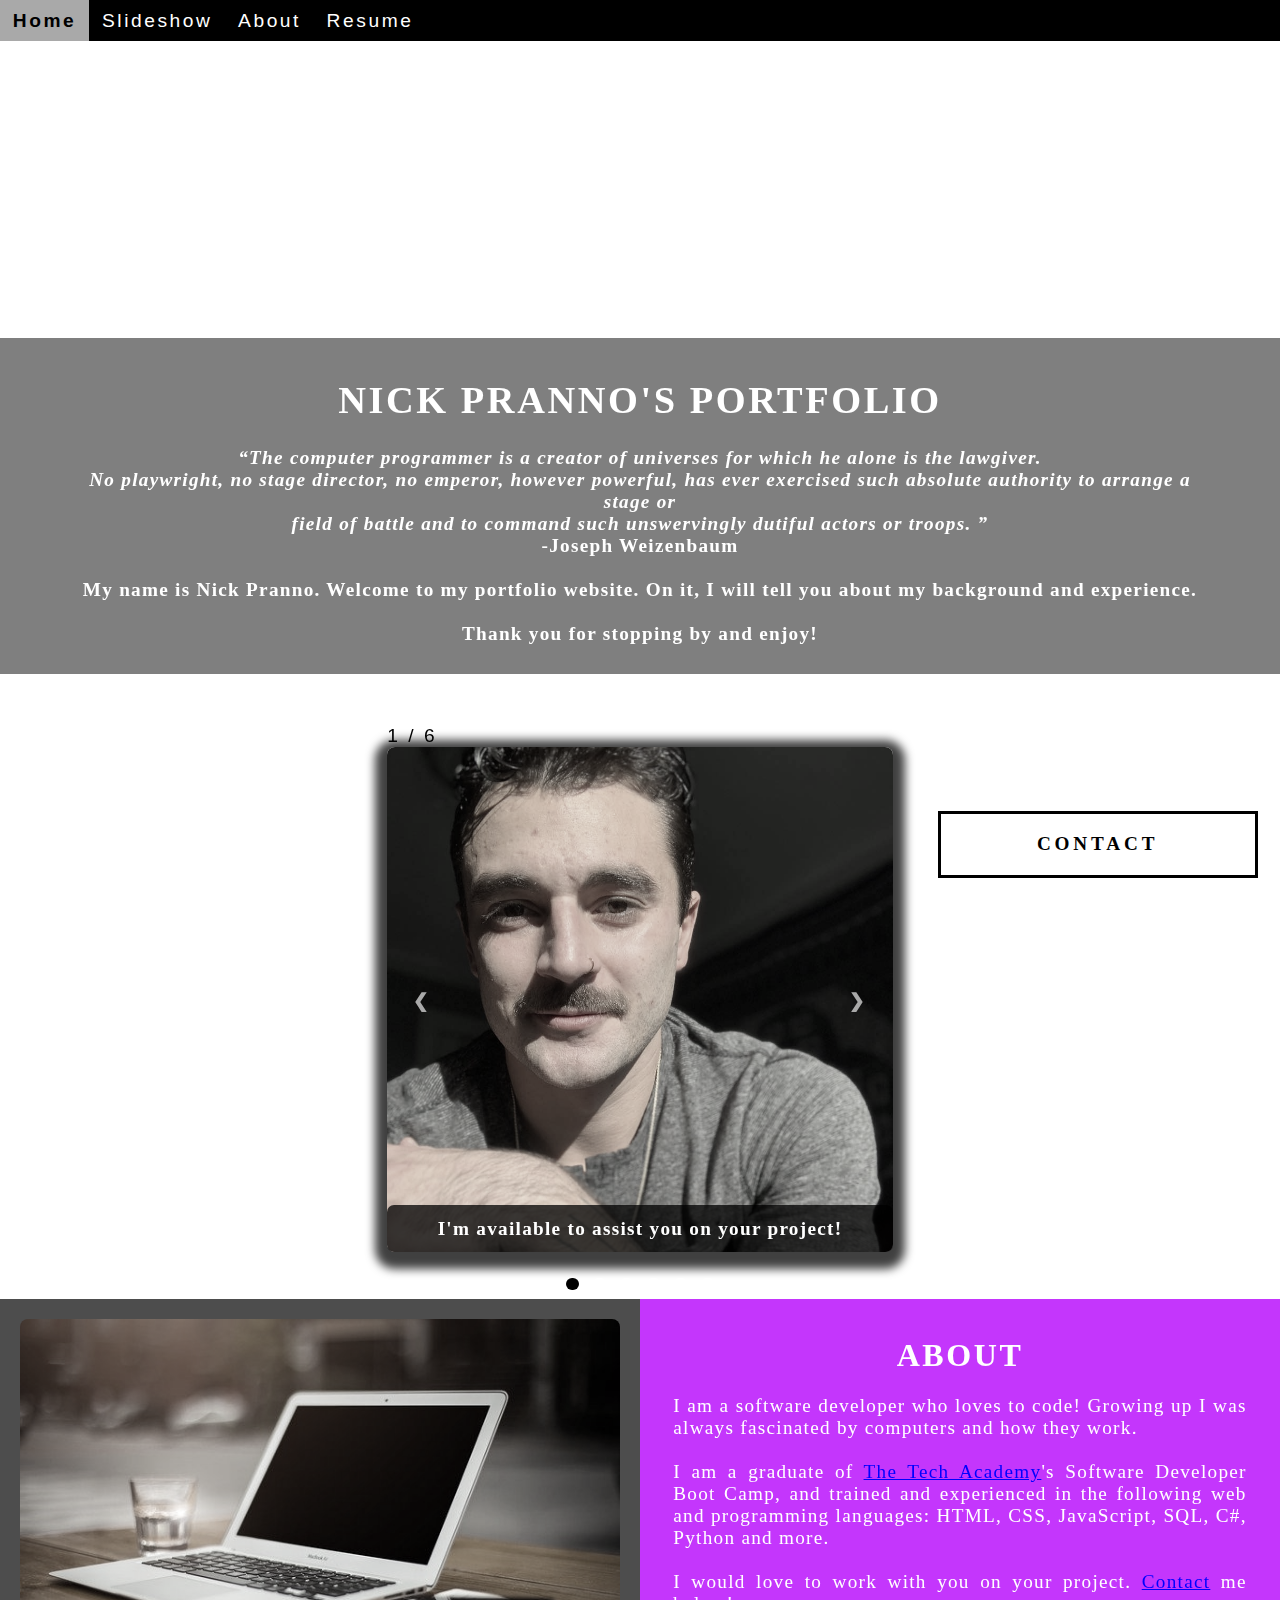
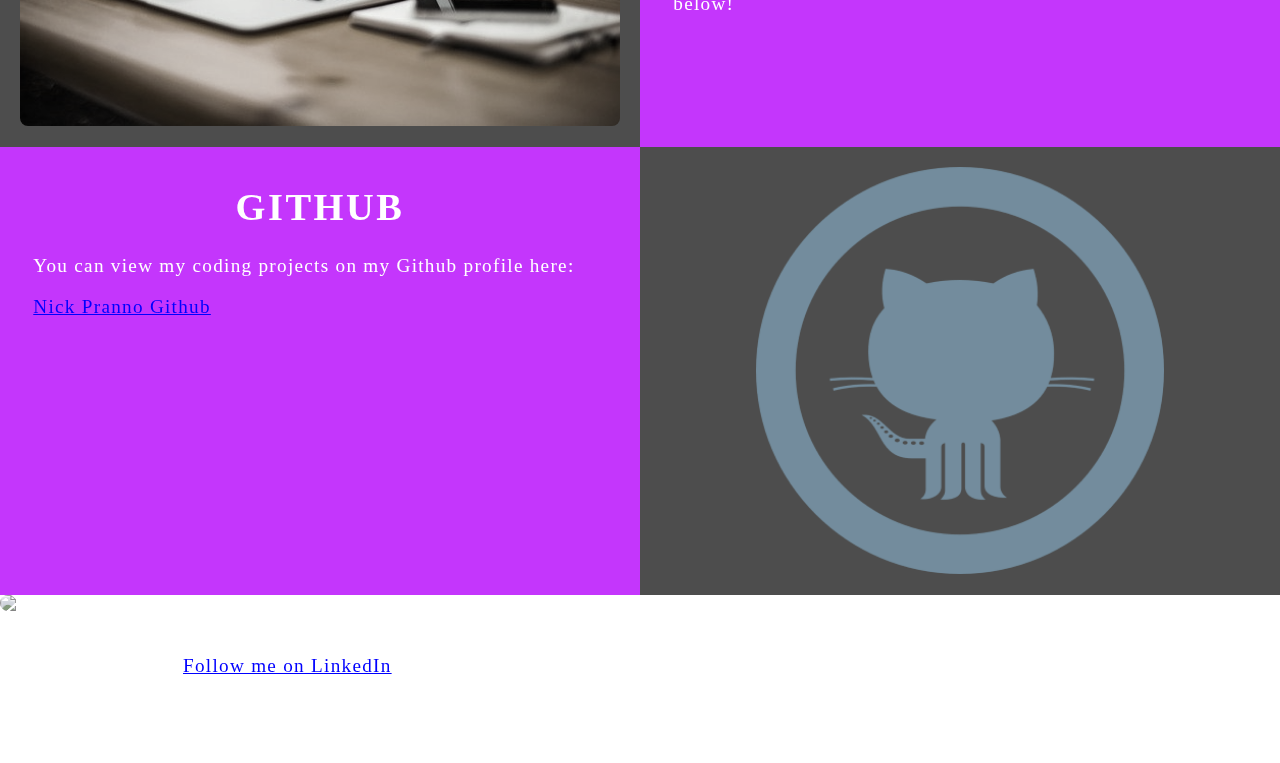
==== index.html @ 59950339 "Update index.html" ====
<!DOCTYPE html>
<html>
    <!--Head-->
    <head>
        <meta charset="UTF-8">
        <meta name="viewport" content="width=device-width" />
        <title>Nick Pranno Portfolio</title>
        <link rel="stylesheet" type="text/css" href="./CSS/final_stylesheet.css">
    </head>

    <!--Body-->
    <body class="Background">
        
        <!--Navbar-->
        <div class="Navbar">
            <a class="active" href="#Home">Home</a>
            <a href="#Slideshow">Slideshow</a>
            <a href="#About">About</a>
            <a href="#Resume">Resume</a>
            <a onclick="openForm()" ondblclick="closeForm()"></a> <!-- this makes it so our openForm function runs when we click the navbar-->
        </div>
        
        <!--Breaks inserted to add space-->
        <br>
        <br>
        
        <!--Background Video-->
        <div id="Home">
            <video autoplay muted loop id="Typing_Video">
                <source src="./images/video/typing_video.mp4" type="video/mp4">
                <!--Display message if video fails to run-->
                    Your browser does not support HTML5 video.    
            </video>
        </div>

        <!--Video Text-->
        <div class="Video_Text">
            <h1 class="white-text">Nick Pranno's Portfolio</h1>
                <p>
                    <strong>
                        <center>
                            <q>The computer programmer is a creator of universes for which he alone is the lawgiver.
                                <br>No playwright, no stage director, no emperor, however powerful, has ever exercised such absolute authority to arrange a stage or
                                <br>field of battle and to command such unswervingly dutiful actors or troops.
                            </q>
                            <br> -Joseph Weizenbaum
                            <br>
                            <br> My name is Nick Pranno. Welcome to my portfolio website. On it, I will tell you about my background and experience.
                            <br>
                            <br>Thank you for stopping by and enjoy!
                        </center>
                    </strong>
                </p>
        </div>

    <!--Slideshow Section-->
        <div id="Slideshow">
            <div id="Slideshow_Background">
                <div id="Slideshow_Container">

                    <div class="mySlides fade">
                        <div class="Slide_number">1 / 6</div>
                        <img class="Slide_Show_Images" src=./images/me.jpg style="width:100%">
                            <div class = "text">I'm available to assist you on your project!</div>
                    </div>
                    <div class="mySlides fade">
                        <div class="Slide_number">2 / 6</div>
                        <img class="Slide_Show_Images" src=./images/HTML_CSS_JS.png style="width:100%">
                            <div class = "text">I am a full-stack software developer,<br> trained in:<br>HTML, CSS, JavaScript</div>
                    </div>
                    <div class="mySlides fade">
                        <div class="Slide_number">3 / 6</div>
                        <img class="Slide_Show_Images" src=./images/Python_logo.png style="width:100%">
                            <div class = "text">the popular programming language Python,</div>
                    </div>
                    <div class="mySlides fade">
                        <div class="Slide_number">4 / 6</div>
                        <img class="Slide_Show_Images" src=./images/Net_Logo.png style="width:100%">
                            <div class = "text">C#, .NET Framework, ASP.NET, MVC,</div>
                    </div>
                    <div class="mySlides fade">
                        <div class="Slide_number">5 / 6</div>
                        <img class="Slide_Show_Images" src=./images/SQL.png style="width:100%">
                            <div class = "text">back end development, databases and SQL.</div>
                    </div>
                    <div class="mySlides fade">
                        <div class="Slide_number">6 / 6</div>
                        <img class="Slide_Show_Images" src=./images/me.jpg style="width:100%">
                            <div class = "text">
                                <a onclick=openForm() href="#Contact" style="color:white;">Contact me now!</a>
                            </div>
                    </div>

                    <a class="Previous" onclick="plusSlides(-1)">&#10094;</a>
                    <a class="Next" onclick="plusSlides(1)">&#10095;</a>

                </div>
            </div>
        <br>
                <div style="text-align: center;">
                
                    <span class="dot" onclick="currentSlide(1)"></span>
                    <span class="dot" onclick="currentSlide(2)"></span>
                    <span class="dot" onclick="currentSlide(3)"></span>
                    <span class="dot" onclick="currentSlide(4)"></span>
                    <span class="dot" onclick="currentSlide(5)"></span>
                    <span class="dot" onclick="currentSlide(6)"></span>
                
                </div>
        </div>

        <!--About Section-->
        <div class="Row" id="About">
            <!--Left Column-->
            <div class="Column_2">
                <img src="./images/laptop_pic.jpg" alt="Laptop Picture">
            </div>
            <!--Right Column-->
            <div class="Column_1">
                <h1 style="font-size:2.5vw;">About</h1>
                <p>
                    I am a software developer who loves to code! Growing up I was always fascinated by computers and how they work.
                    <br>
                    <br>I am a graduate of <a href="https://www.learncodinganywhere.com" target="_blank">The Tech Academy</a>'s Software Developer Boot Camp, and trained and experienced in the following web and programming languages: HTML, CSS, JavaScript, SQL, C#, Python and more. 
                    <br>
                    <br> I would love to work with you on your project. <a href="#Contact">Contact</a> me below!
                </p>
            </div>
        </div>

        <!--Github Section-->
        <div class="Row" id="GitHub">
            <!--Left Column-->
            <div class="Column_1">
                <h1>GitHub</h1>
                <p>
                    You can view my coding projects on my Github profile here:
                    <br>
                    <p class="center"><a href="http://github.com/npranno" target="_blank">Nick Pranno Github</a></p>
                </p>
            </div>
            <!--Right Column-->
            <div class="Column_2">
                <a href="http://github.com/npranno" target="_blank"><img src="./images/github_logo.png" alt="GitHub Logo"></a>
            </div>
        </div>

        <div>
            <img src="./images/Resume1.pdf">
        </div>

        <!-- Contact section -->
        <div id="Contact"> 
            <button onclick="openForm()" class="Pop_Up_Button"> CONTACT </button>
            <div class="form-popup" id="myForm">
                <form action="https://formspree.io/npranno@gmail.com" method="POST" class="form-container"> <!-- Here we are using a free online service from https://formspree.io/ to send our contact form to an email address of our choosing - note: it will not run unless live on the internet, you have to push it to your online website first -->
                <h1>Contact</h1>
                    <label for="name"><b>Name</b></label>
                    <input type="text" placeholder="Type your name here" name="name" required>
                    <label for="phone"><b>Phone</b></label>
                    <input type="text" placeholder="Enter your phone number here" name="phone">
                    <label for="email"><b>Email</b></label>		
                    <input type="text" placeholder="Type your email address here" name="email" required>
                    <label for="message"><b>Message</b></label>
                    <input type="text" placeholder="Type your message here" name="message">
        
            <button type="submit" class="btn">SUBMIT</button>
            <button type="button" class="btn cancel" onclick="closeForm()">CLOSE</button>
	    </form>
	  </div>
  </div>

        
        </div>

        <!--Footer section-->
        <footer>
            <p>
                <p class="center">&copy Nick Pranno, <a href="https://www.linkedin.com/in/aaron-pranno" target="_blank">Follow me on LinkedIn</a> or send me an email at npranno@gmail.com</p>
                <br>
            </p>
        </footer>

        <script src="./JS/portfolio.js"></script>
        
    </body>
</html>
---- CSS/final_stylesheet.css ----
/* Affects entire document */
html {
    scroll-behavior: smooth; /* This ensures that the page scrolling is smooth when the nav bar is clicked */
  }
  
  /* Body */
  body {
      margin: 0%; /* This ensures our site displays all the way to the edge of the browser screen */
      opacity: 1; /* This and transition affect the page loading fade in effect */
      transition: 3s opacity; /* This causes a 3 second fade in, you can change this time if you choose */
      letter-spacing: .2vw;
      font-family: Avant Garde, Helvetica; 
      font-size: 1.5vw;
      
      }
  
  /* This section contributes to the fade effect for the page that occurs when the page is loaded */
  body.fade-out {
      opacity: .1; /* This sets the level of opacity at the start of page load */
      transition: none;
  }
  
  /* Navbar */
  .Navbar {
      overflow: hidden; /* This ensures that any content that overflows beyond the boundary of our nav bar is not displayed */
      background-color: black; /* This colors the navbar black */
      position: fixed; /* This keeps the navbar at the top of the screen as we scroll */
      top: 0; /* This ensures no space is displayed above the navbar */
      width: 100%; /* This makes the navbar span the entire width of the page */
      z-index: 1; /*This ensures other elements don't display over the navbar */
      position: fixed;
      -webkit-animation: moveNav 5s; /* Safari 4.0 - 8.0 */
      animation: moveNav 5s;
  }
  
  /* Navbar text */
  .Navbar a {
      float: left; /* This specifies that the text floats on the left on the navbar */
      display: block; /* This ensures that other text will be displayed on the same line or row, instead of a new line */
      color: white; /* This is the font color for text on our navbar */
      padding: .75vw 1vw; /* This adds padding around our text */
      text-decoration: none; /* This gets rid of the underlines under the text on our navbar */
      font-family: Avant Garde, Helvetica; /* This specifies the font family for text on our navbar */
      font-size: 1.5vw; /* This specifies the font size for text on our navbar */
      text-align: center; /* This centers the text within its container */
      position: relative;
      -webkit-animation: movenavText 5.75s; /* Safari 4.0 - 8.0 */
      animation: movenavText 5.75s;
      letter-spacing: .2vw;
  }
  
  /* The animation effect for moving the nav bar in from above the top of the screen upon page load */
  @keyframes moveNav {
    from {left: -100vw;}
    to {left: 0vw;}
  }
  
  /* The animation effect for moving the nav bar in from above the top of the screen upon page load */
  @keyframes movenavText {
    from {top: -100vw;}
    to {top: 0vw;}
  }
  
  
  /* This animation effect causes the overlay video text to move up from the bottom of the page upon page load */
  @keyframes movevideoText {
    from {top: -100vw;}
    to {top: 0px;}
  }
  
  /* Navbar hover effect */
  .Navbar a:hover {
    background-color: #F4F4F4; /*  This defines the background color that will display when you hover over the text on the navbar */
    color: black; /* This defines the font color that will display when you hover over the text on the navbar */ 
    font-weight: bold; /* This makes the text on the navbar bold when hovered over */
    cursor: pointer;
    -webkit-transition-duration: 1s; 
    transition-duration: 1s;
  }
  
  /* Navbar home button */
  .Navbar a.active { /* The active selector styles a link */
    background-color: darkgray;  /* This specifies the background color behind the Home button on the navbar */ 
  }
  
  /* This causes the video to zoom out from a zoomed in position upon page load */
  @keyframes zoominoutsinglefeatured {
      0% {
          transform: scale(1.5,1.5);
      }
      100% {
          transform: scale(1,1);
      }
  }
  
  /* Video */
  #Typing_Video {
      position: fixed; /* This fixes our video to the page  */
      right: 0; /* This ensures no space between the edge of the video and the edge of the page */
      bottom: 0; /* This ensures no space between the edge of the video and the edge of the page */
      min-height: 100%; /* This ensures the video is displayed across the full height of the page */
      top: 0;
      z-index: -1;
      animation: zoominoutsinglefeatured 5s;
  }
  
  /* Text over the video */ 
  .Video_Text { 
      background: rgba(0, 0, 0, 0.5); /* This provides a semi-transparent background for the text to sit over */
      color: white; 
      width: 100%;
      padding-top: .1vh; /* This adds padding around the text so that the background goes slightly beyond the text */
      padding-bottom: 1vh;
      margin-top: 23%;
      position: relative;
      -webkit-animation: moveNav 4s; /* Safari 4.0 - 8.0 */
      animation: movevideoText 4s;
  }
  
  /* Slideshow Styling */
  #Slideshow_Background {
    background:rgba(255,255,255, 0.35); /* This creates a slightly transparent white background that's placed over the video */
    }
  
  
  .mySlides {
      display: none;
  }
  
  @-webkit-keyframes fade {
    from {opacity: .4} 
    to {opacity: 1}
  }
  
  @keyframes fade {
    from {opacity: .4} 
    to {opacity: 1}
  }
  
  /* Slideshow section / container */
  #Slideshow_Container {
    width: 39.5vw;
    height: auto;
    padding-top: 4%;
    position: relative;
    margin: auto;
  
  }
  
  /* Images contained within slideshow */
  .Slide_Show_Images {
    vertical-align: middle;
    height: auto;
    box-shadow: 0px 5px 10px 12px rgba(0, 0, 0, .75);
    width: auto;
  }
  
  
  /* Next and previous buttons */
  .Previous, .Next {
    cursor: pointer;
    position: absolute;
    top: 50%;
    width: auto;
    padding: 2vw;
    margin-top: -0vw;
    color: darkgray;
    font-weight: bold;
    font-size: 1.5vw;
    border-radius: 0 3px 3px 0;
    user-select: none;
    transition: 0.6s ease;
  }
  
  /* Positioning the right-hand next button */
  .Next {
    right: 0;
    border-radius: 3px 0 0 3px;
  }
  
  /* Hover effect on slide show buttons */
  .Previous:hover, .Next:hover {
    background-color: rgba(0,0,0,0.8);
    color: white;
  }
  
  /* Slideshow text */
  .text {
    color: white;
    padding: 1vw;
    position: absolute;
    bottom: 0;
    width: 100%;
    text-align: center;
    font-family: Perpetua, Rockwell Extra Bold;
    letter-spacing: .1vw; 
    font-size: 1.5vw;
    background-color: rgba(0,0,0,0.75);
    font-weight: bold;
    border-radius: 7px 7px 7px 7px;
  }
  
  /* Number text (1/6, 2/6, etc.) - we have set this display to none, which means these are hidden */
  .Slide_Number {
    color: white;
    position: absolute;
    top: 0;
    font-family: Perpetua, Rockwell Extra Bold;
    letter-spacing: .1vw; 
    font-size: 1.5vw;
    font-weight: bold;
    display: none;
    }
  
  /* The dots under the slideshow */
  .dot {
    cursor: pointer;
    height: 1vw;
    width: 1vw;
    margin: .25vw;
    background-color: white;
    border-radius: 50%;
    display: inline-block;
    transition: background-color 0.6s ease;
    position: relative;
    z-index: 1;
  }
  
  /* Hover effect for slideshow dots */ 
  .active, .dot:hover {
    background-color: black;
  }
  
  /* Fading animation for slideshow */
  .fade {
    -webkit-animation-name: fade;
    -webkit-animation-duration: 1.5s;
    animation-name: fade;
    animation-duration: 1.5s;  
  }
  
  /* Table - this section covers the styling of the columns and rows within our table */
  * { /* The asterisk is a universal selector that applies this effect to all elements on the page */
      box-sizing: border-box; /* This creates a box with a border within which we will place most of our text */
  }
  
  .Column_1 {
      float: left;  
      width: 50%; /* This ensures one column takes up half the page width */
      padding: 1.6%; 
      background-color: #c436fc; 
      height: 448px; /* You may need to adjust this to fit your content */
  }
  
  .Column_2 {
      float: left;
      width: 50%;
      padding: 1.6%;
      height: 448px; /* You may need to adjust this to fit your content */
      background-color: #4d4d4d;
  }
  
  .Row:after { /* This inserts something after the content of selected elements */
      content: ""; /* By leaving this blank, we are allowing the footer (covered lower down) to be displayed - removing it makes the footer overwrite a column */
      display: table; /* The display property specifies the type of display behavior; the table value tells the browser to treat the element as a table */
      clear: both; /* This clears any other elements from floating on the left or the right of an element */
  }
  
  /* Heading 1 elements */
  h1 {
      text-transform: uppercase; /* We are capitalizing our headings */
      font-family: "Trebuchet MS", Optima; 
      text-align: center;
      margin-top: 3%; /* We are adding a small margin above the headings */
      color: #ffffff;
  }
  
  /* Paragraph elements */
  p {
      font-family: Perpetua, Rockwell Extra Bold;
      text-align: justify;
      letter-spacing: .1vw; /* This expands the text slightly */
      font-size: 1.5vw;
      padding-left: 1vw;
      padding-right: 1vw;
      color: white;
  }
  
  /* Center align elements - this embraces all centered text */
  center {
      font-family: Perpetua, Rockwell Extra Bold;
      text-align: center;
      letter-spacing: .1vw;
      font-size: 1.5vw;
      padding-left: 5vw;
      padding-right: 5vw;
  }
  
  /* Anchor elements */
  a {
      color: blue; /* We are ensuring all links are blue */
  }
  
  /* Quotation elements */
  q {
      font-style: italic;
      font-weight: bold;
  }
  
  /* Image elements */
  img {
      filter: grayscale(75%); /* This rids our pictures of 75% of their color */
      border-radius: 8px; /* This causes our images to have slightly rounded edges */
      max-width: 100%; 
      height: 100%;
      margin: auto auto auto auto;
      display: block;	/* By specifying block display we can ensure our images are able to be centered */
  }
  
  /* Center align element hover effect */
  center:hover {
      transition: transform 2s;
      transform: scale(1.1);
  }
  
  /* Paragraph element hover effect */
  p:hover {
      color: #00004d;	
      transition: transform 1s;
      transform: scale(1.01);
  }
  
  /* Heading 1 element hover effect */
  h1:hover {
      color: white;
      font-weight: normal; /* Makes the text no longer bold when hovered over */ 
  
  }
  
  /* Image element hover effects */
  img:hover {
      filter: grayscale(5%);  /* Brings back most of the image's color when hovered over */
      transition: transform 1s;
      transform: scale(1.1);
  }
  
  /* Contact form styling */
  
  /* Makes contact form button slide in from right on page load */
  @keyframes movePopup {
    from {right: -40vw;}
    to {bottom: 1.75vw;}
  }
  
  /* Button used to open the contact form - fixed at the bottom of the page */
  .Pop_Up_Button {
    bottom: 1.75vw;
    right: 1.75vw;
    width: 25vw;  
    background-color: white;
    color: black;
    border: solid;
    cursor: pointer;
    position: fixed;
    -webkit-animation: movePopup 5s;
    animation: movePopup 5s;
  }
  
  /* The popup form - hidden by default */
  .form-popup {
    border: 3px solid #f0f1f0;
    z-index: 8;
    display: none;
    position: fixed;
    bottom: 6px;
    right: 6px;
  }
  
  /* Form styling */
  .form-container {
    max-width: 49vw;
    padding: 9px;
    background-color: white;
  }
  
  /* Input fields */
  .form-container input[type=text], .form-container input[type=password] {
    width: 100%;
    padding: .93vw;
    margin: .6vw 0 .6vw 0;
    border: none;
    background: Gainsboro;
    font-family: Helvetica, Avant Garde;
    font-size: 1vw; 
  }
  
  /* Submit button */
  .form-container .btn {
    background-color: white;
    color: black;
    border-color: black;
    margin-bottom:1vh;
  }
  
  /* Close button */
  .form-container .cancel {
    background-color: black;
    color: white;
    border-color: gray;
  }
  
  /* Button styling */
  button {
    font-family: "Trebuchet MS", Optima; 
    letter-spacing: .3vw; 
    font-size: 1.5vw;
    font-weight: bold;
    padding: 1.5vw 1.5vw;
    border-style: solid;
    cursor: pointer;
    width: 100%;
    height: auto;
  }
  
  /* Hover effect for buttons */
  button:hover, .form-container .btn:hover{
    color: white;
    background-color: black;
    -webkit-transition-duration: 1s; 
    transition-duration: 1s;
    border-style: solid;
    border-color: silver;
  }
  .form-container .cancel:hover{
    color: white;
    background-color: darkred;
    -webkit-transition-duration: 1s; 
    transition-duration: 1s;
    border-style: solid;
    border-color: black;
  }	
  
  /* Footer element */
  footer {
      padding: 2%;
      background-color:white;
  }
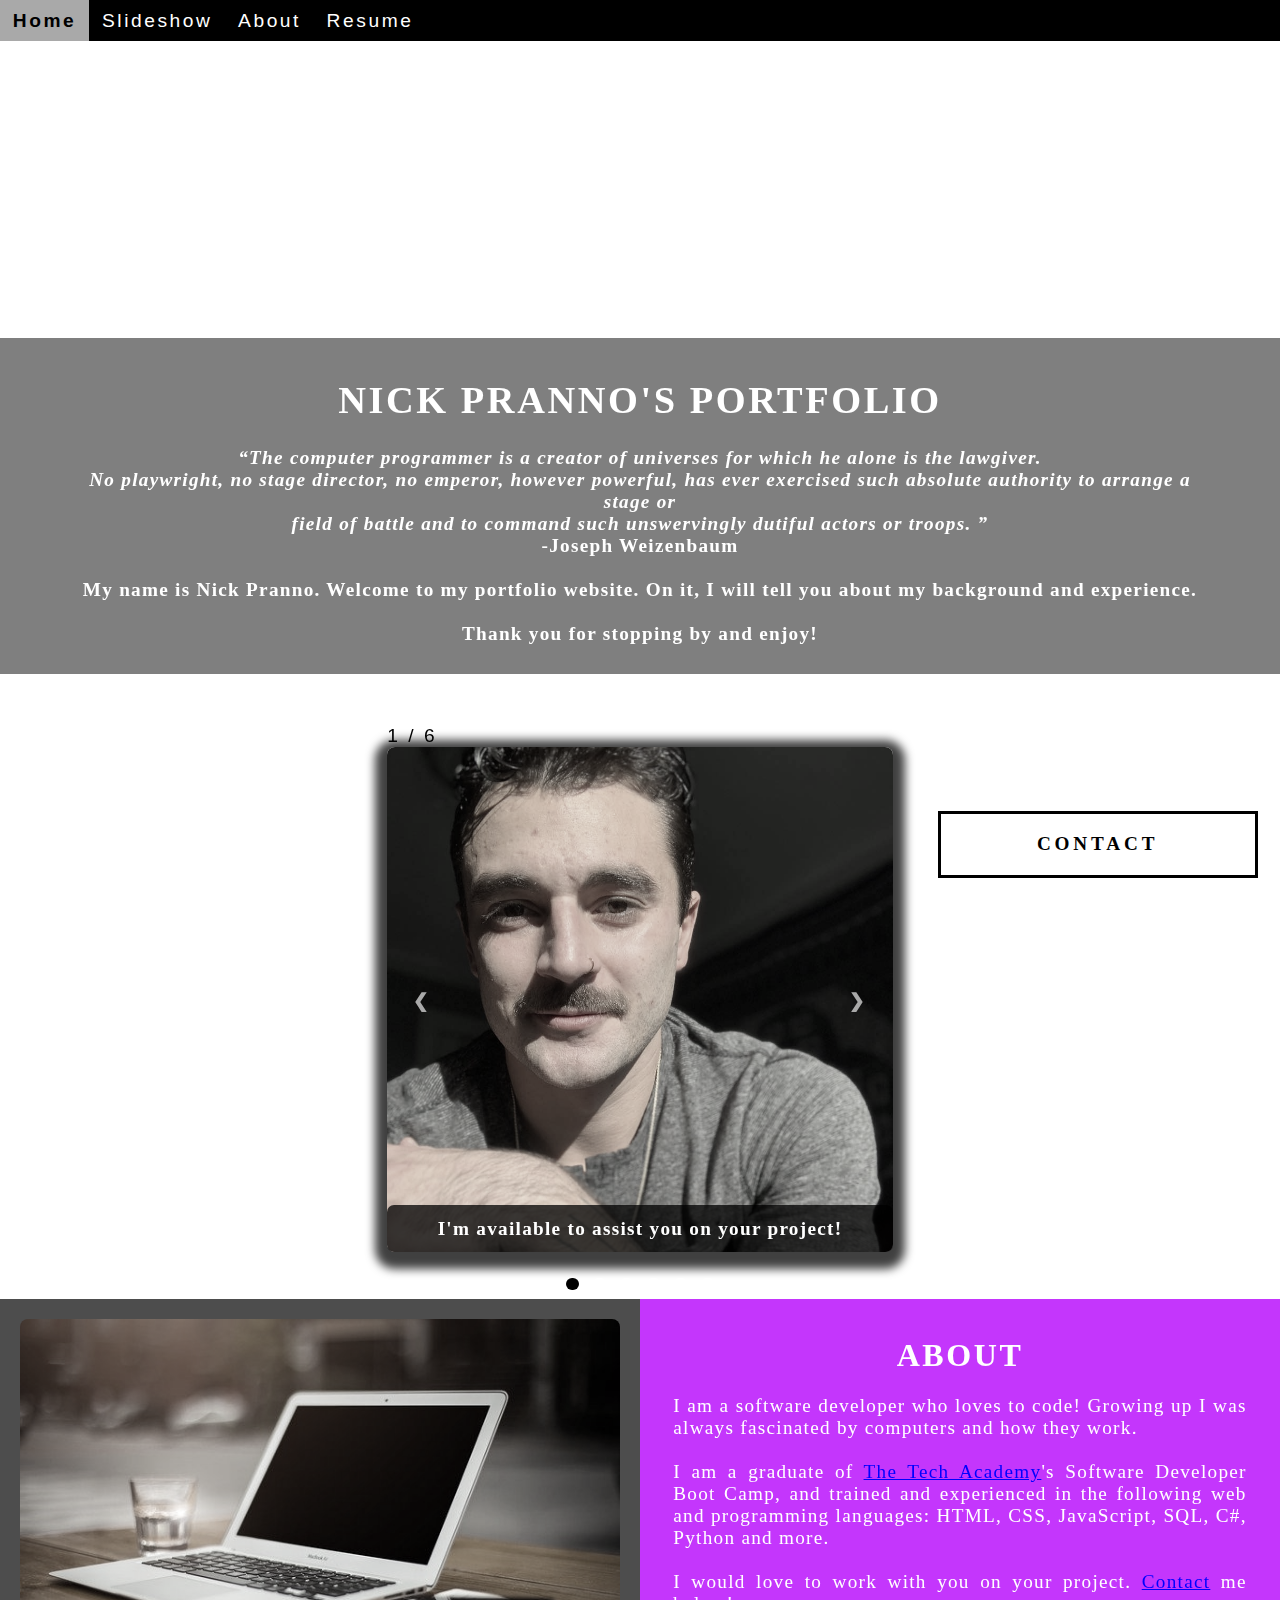
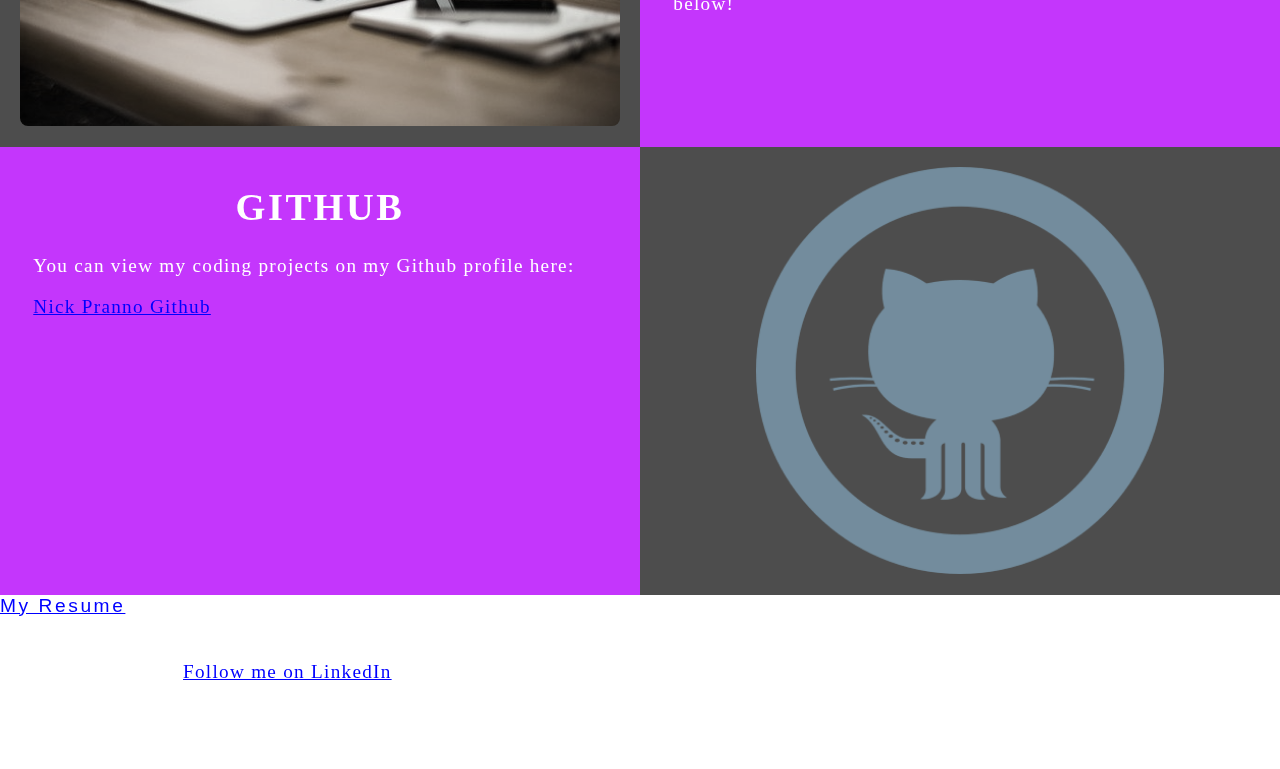
==== commit 8ff48210: "update index.html" ====
--- a/index.html
+++ b/index.html
@@ -145,9 +145,8 @@
             </div>
         </div>
 
-        <div>
-            <img src="./images/Resume1.pdf">
-        </div>
+        <a href="./images/Resume1.pdf">My Resume</a>
+    
 
         <!-- Contact section -->
         <div id="Contact"> 
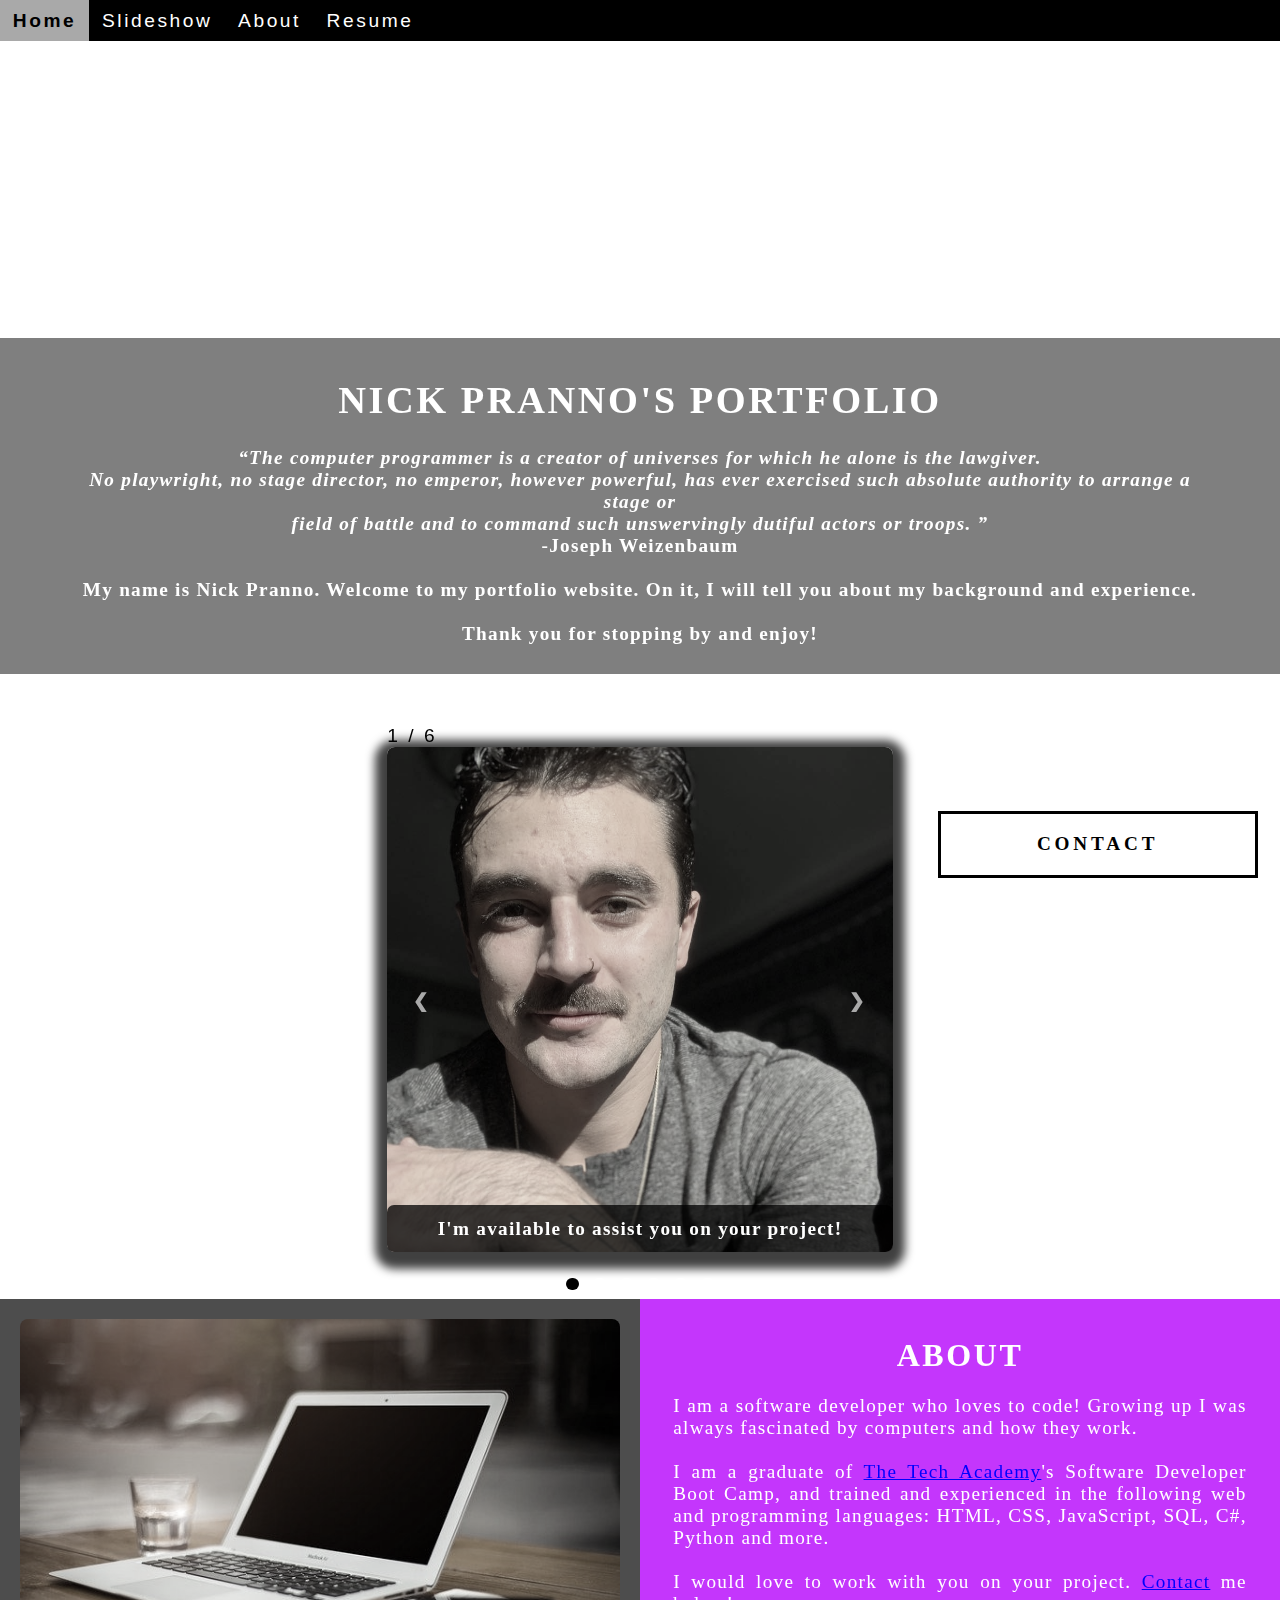
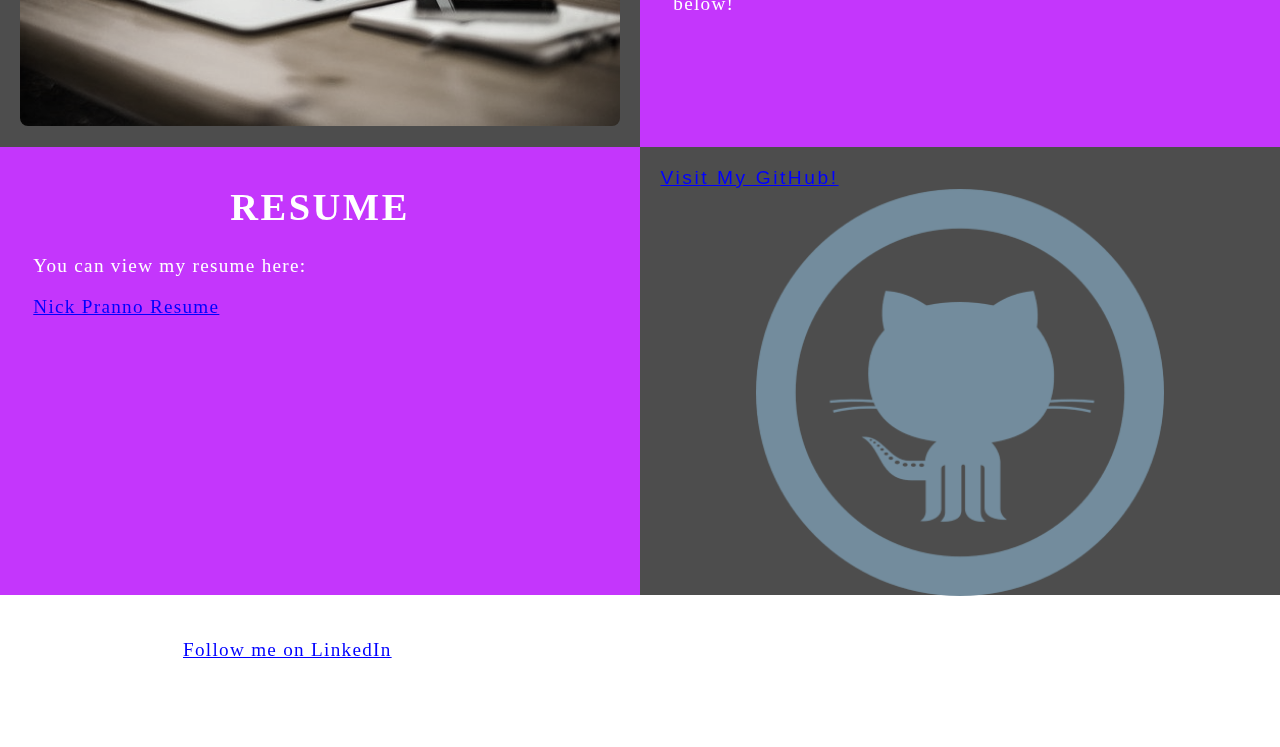
==== commit 0b28e3fd: "Update index.html" ====
--- a/index.html
+++ b/index.html
@@ -132,21 +132,18 @@
         <div class="Row" id="GitHub">
             <!--Left Column-->
             <div class="Column_1">
-                <h1>GitHub</h1>
+                <h1>Resume</h1>
                 <p>
-                    You can view my coding projects on my Github profile here:
+                    You can view my resume here:
                     <br>
-                    <p class="center"><a href="http://github.com/npranno" target="_blank">Nick Pranno Github</a></p>
+                    <p class="center"><a href="./images/Resume1.pdf" target="_blank">Nick Pranno Resume</a></p>
                 </p>
             </div>
             <!--Right Column-->
             <div class="Column_2">
-                <a href="http://github.com/npranno" target="_blank"><img src="./images/github_logo.png" alt="GitHub Logo"></a>
+                <a href="http://github.com/npranno" target="_blank">Visit My GitHub!<img src="./images/github_logo.png" alt="GitHub Logo"></a>
             </div>
         </div>
-
-        <a href="./images/Resume1.pdf">My Resume</a>
-    
 
         <!-- Contact section -->
         <div id="Contact"> 
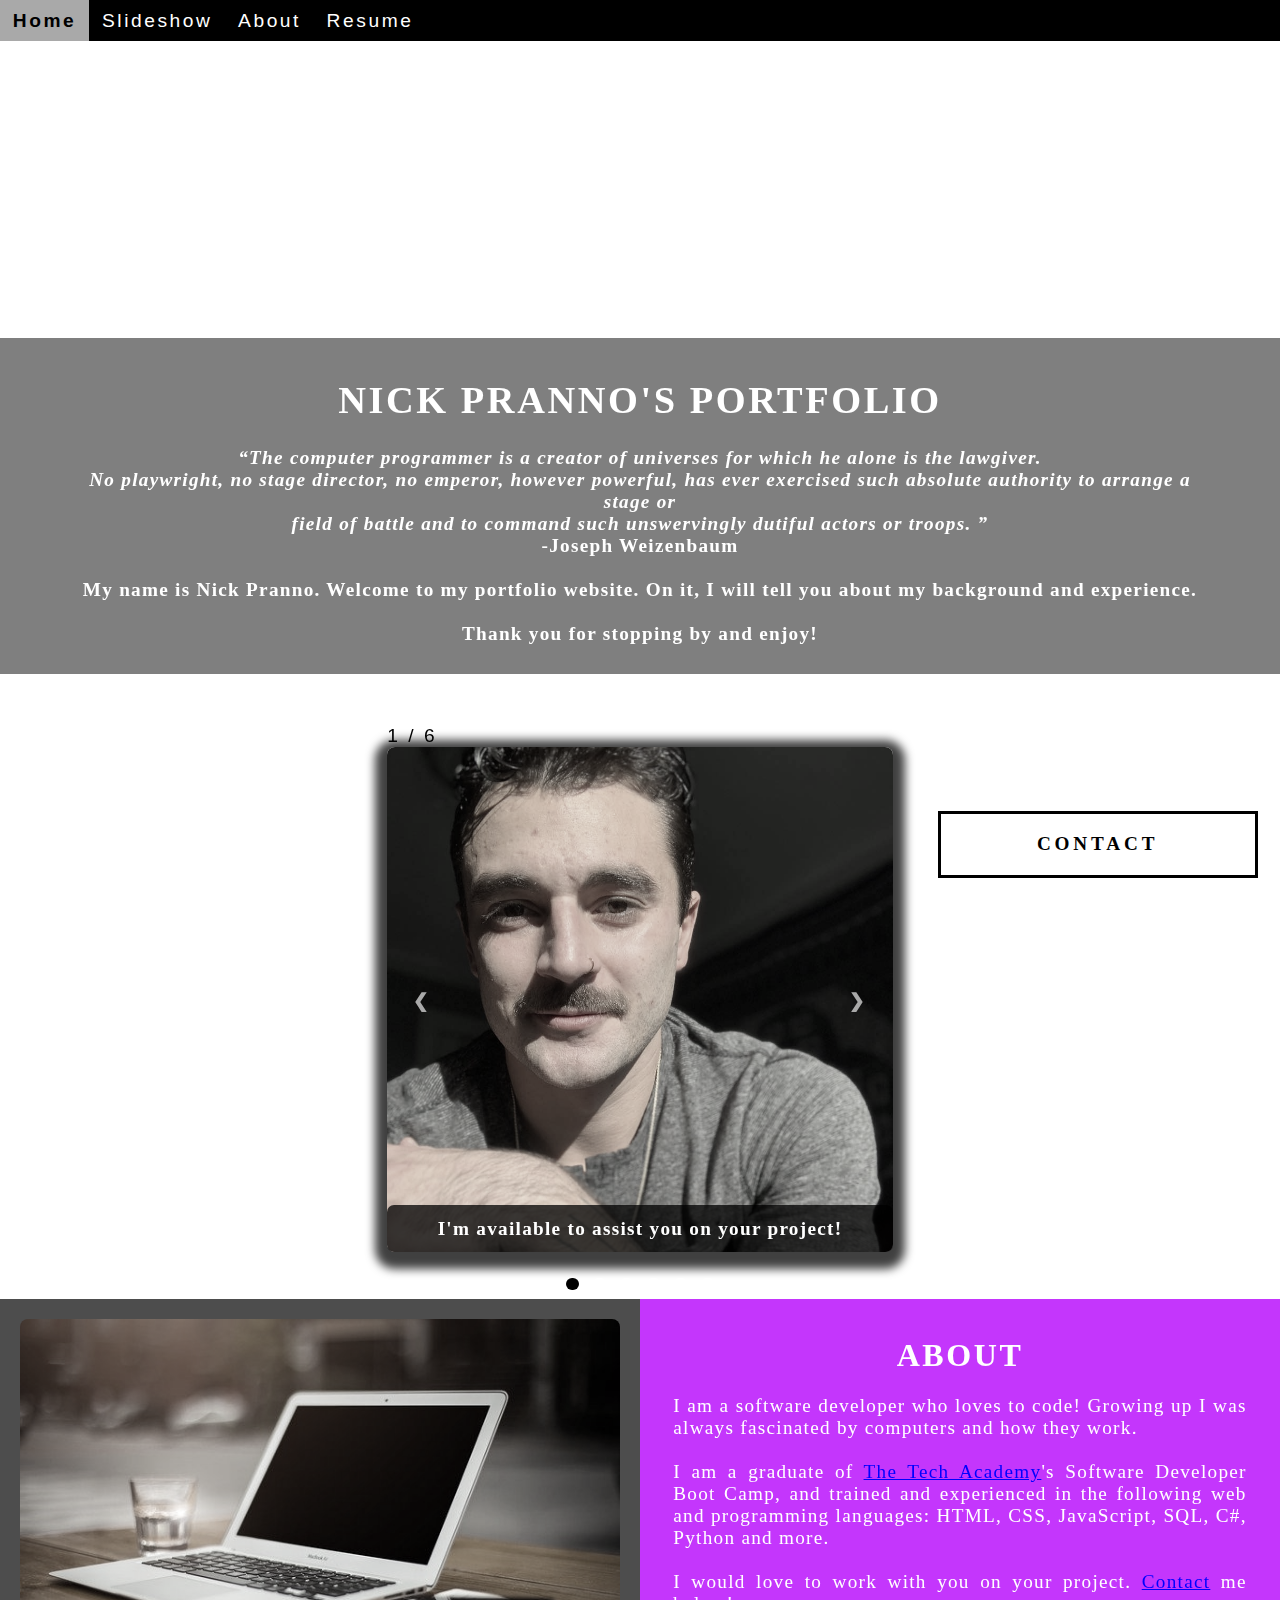
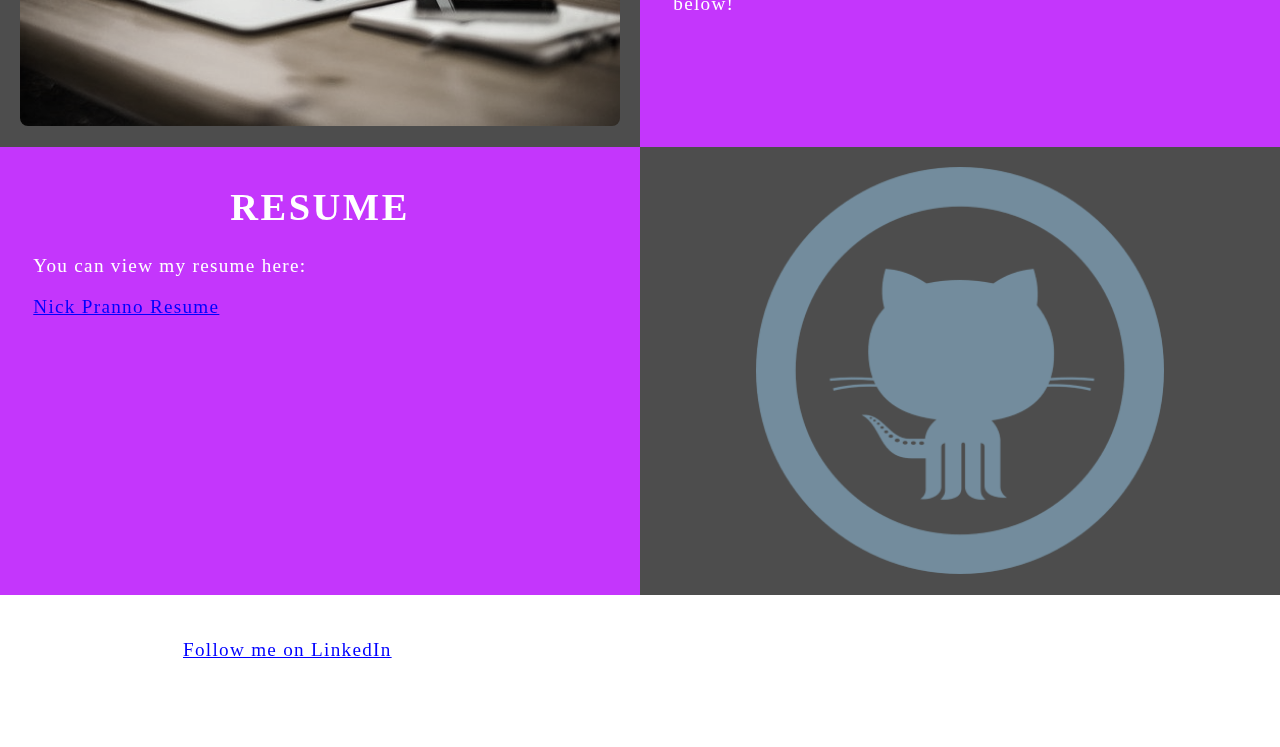
==== commit 11af3160: "update index.html" ====
--- a/index.html
+++ b/index.html
@@ -133,7 +133,7 @@
             <!--Left Column-->
             <div class="Column_1">
                 <h1>Resume</h1>
-                <p>
+                <p class="center">
                     You can view my resume here:
                     <br>
                     <p class="center"><a href="./images/Resume1.pdf" target="_blank">Nick Pranno Resume</a></p>
@@ -141,7 +141,7 @@
             </div>
             <!--Right Column-->
             <div class="Column_2">
-                <a href="http://github.com/npranno" target="_blank">Visit My GitHub!<img src="./images/github_logo.png" alt="GitHub Logo"></a>
+                <a href="http://github.com/npranno" target="_blank"><img src="./images/github_logo.png" alt="GitHub Logo"></a>
             </div>
         </div>
 
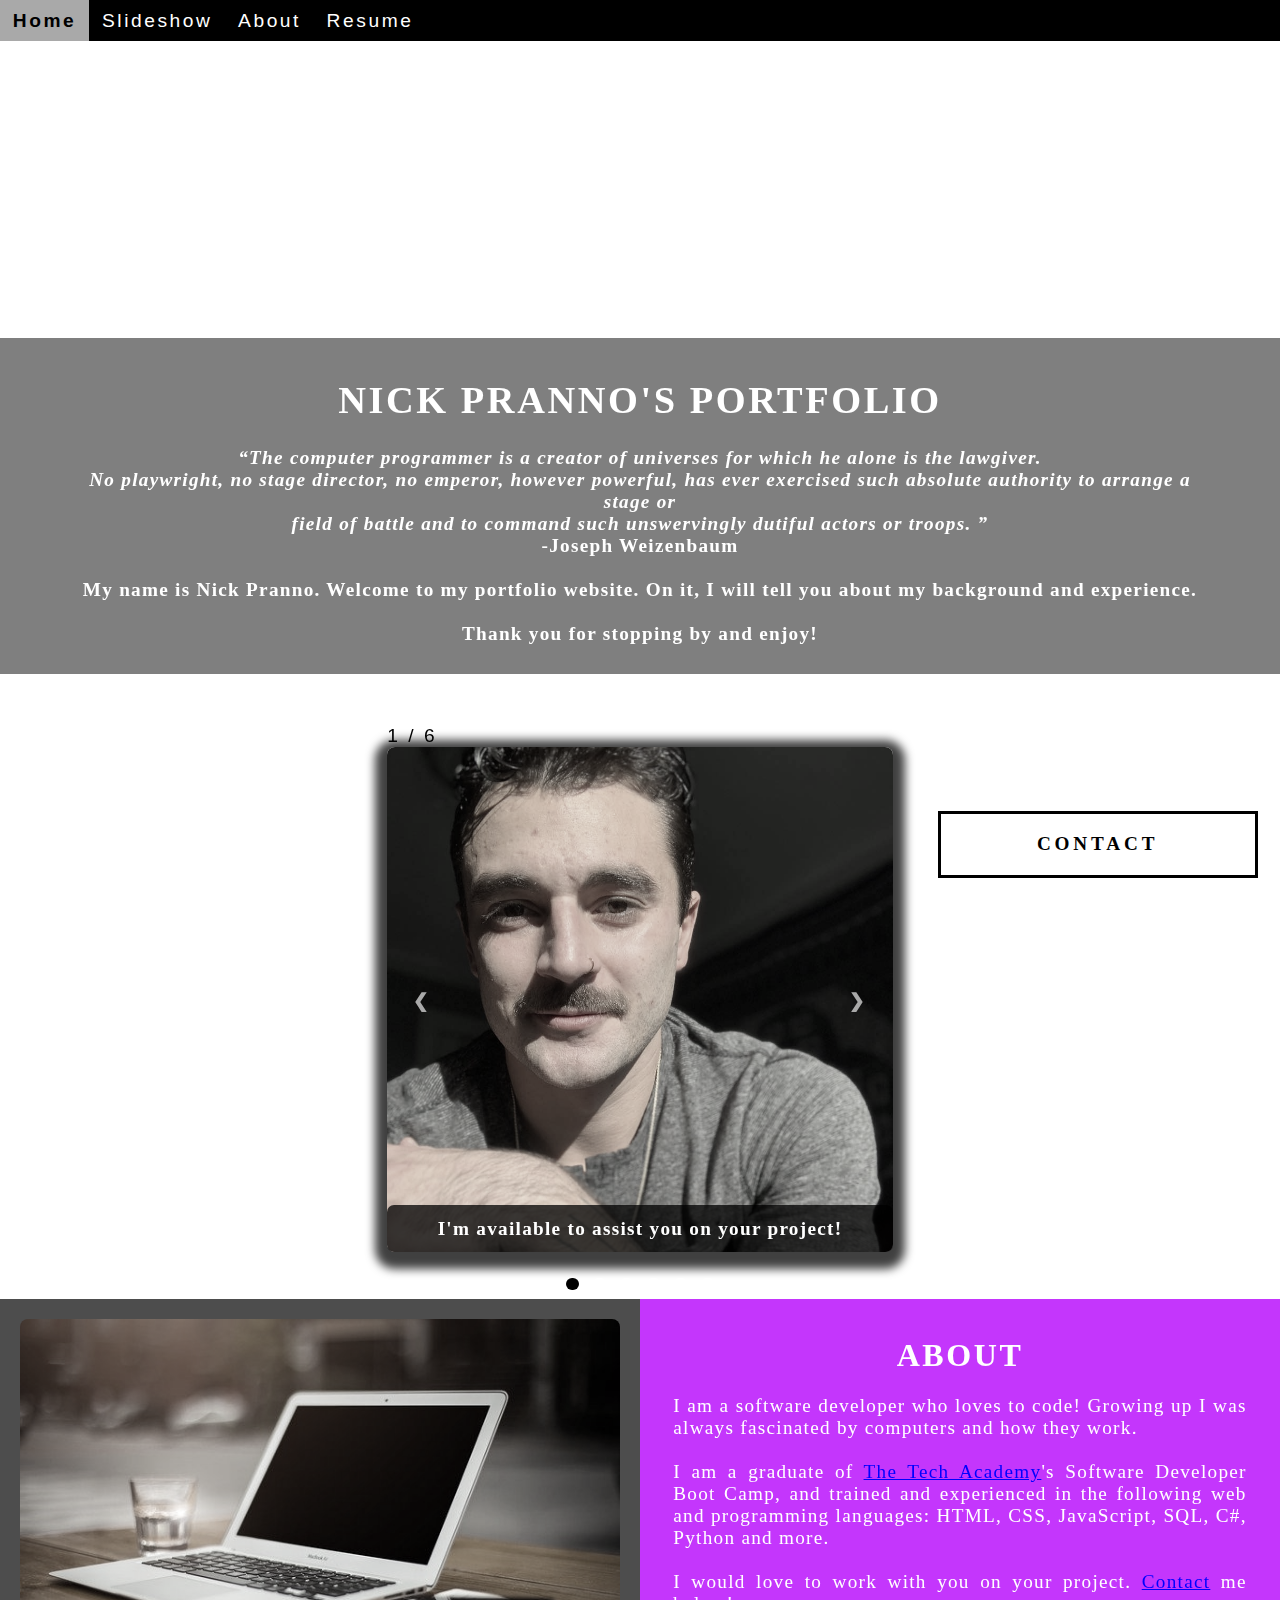
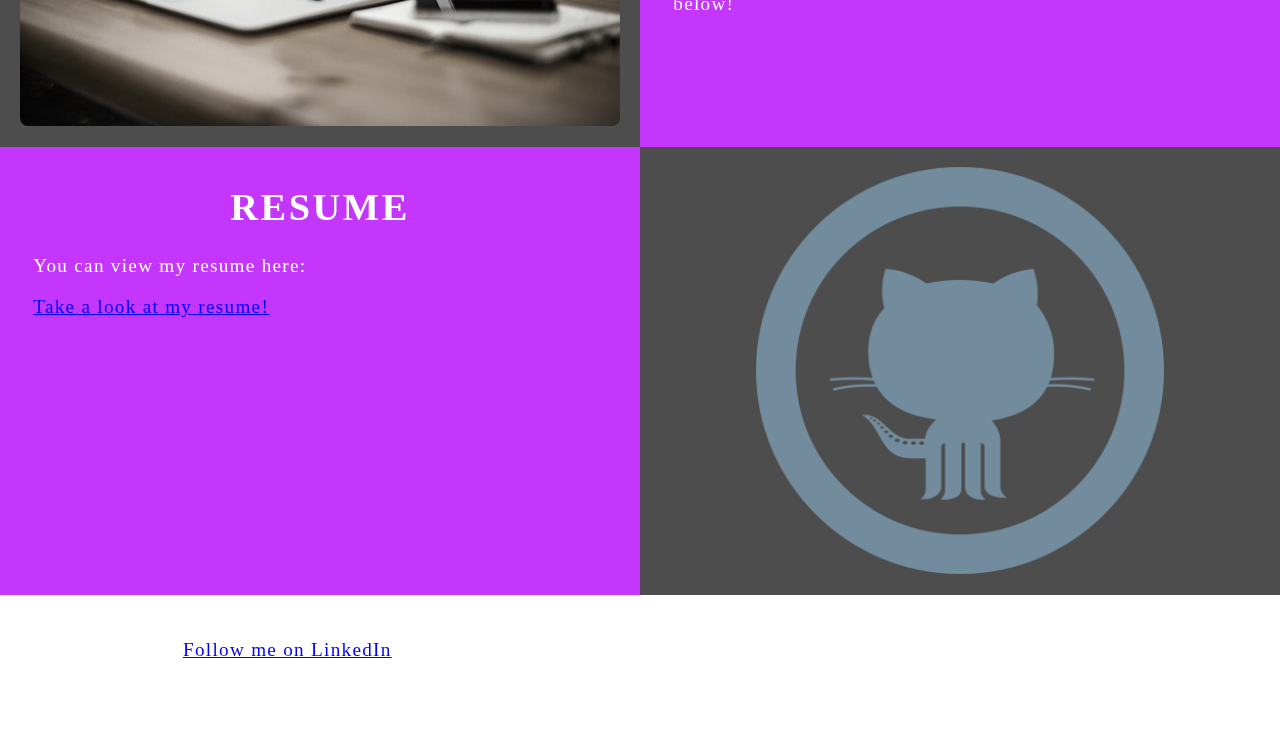
==== commit 21f07aa1: "Update index.html" ====
--- a/index.html
+++ b/index.html
@@ -129,14 +129,14 @@
         </div>
 
         <!--Github Section-->
-        <div class="Row" id="GitHub">
+        <div class="Row" id="Resume">
             <!--Left Column-->
             <div class="Column_1">
                 <h1>Resume</h1>
                 <p class="center">
                     You can view my resume here:
                     <br>
-                    <p class="center"><a href="./images/Resume1.pdf" target="_blank">Nick Pranno Resume</a></p>
+                    <p class="center"><a href="./images/AaronPrannoResume.pdf" target="_blank">Take a look at my resume!</a></p>
                 </p>
             </div>
             <!--Right Column-->
@@ -152,13 +152,13 @@
                 <form action="https://formspree.io/npranno@gmail.com" method="POST" class="form-container"> <!-- Here we are using a free online service from https://formspree.io/ to send our contact form to an email address of our choosing - note: it will not run unless live on the internet, you have to push it to your online website first -->
                 <h1>Contact</h1>
                     <label for="name"><b>Name</b></label>
-                    <input type="text" placeholder="Type your name here" name="name" required>
+                    <input type="text" placeholder="Enter your name here." name="name" required>
                     <label for="phone"><b>Phone</b></label>
-                    <input type="text" placeholder="Enter your phone number here" name="phone">
+                    <input type="text" placeholder="Enter your phone number here." name="phone">
                     <label for="email"><b>Email</b></label>		
-                    <input type="text" placeholder="Type your email address here" name="email" required>
+                    <input type="text" placeholder="Enter your email address here." name="email" required>
                     <label for="message"><b>Message</b></label>
-                    <input type="text" placeholder="Type your message here" name="message">
+                    <input type="text" placeholder="Enter your message here." name="message">
         
             <button type="submit" class="btn">SUBMIT</button>
             <button type="button" class="btn cancel" onclick="closeForm()">CLOSE</button>
@@ -172,7 +172,7 @@
         <!--Footer section-->
         <footer>
             <p>
-                <p class="center">&copy Nick Pranno, <a href="https://www.linkedin.com/in/aaron-pranno" target="_blank">Follow me on LinkedIn</a> or send me an email at npranno@gmail.com</p>
+                <p class="center">&copy Nick Pranno, <a href="https://www.linkedin.com/in/aaron-pranno" target="_blank">Follow me on LinkedIn</a> or send me an email at npranno@gmail.com.</p>
                 <br>
             </p>
         </footer>
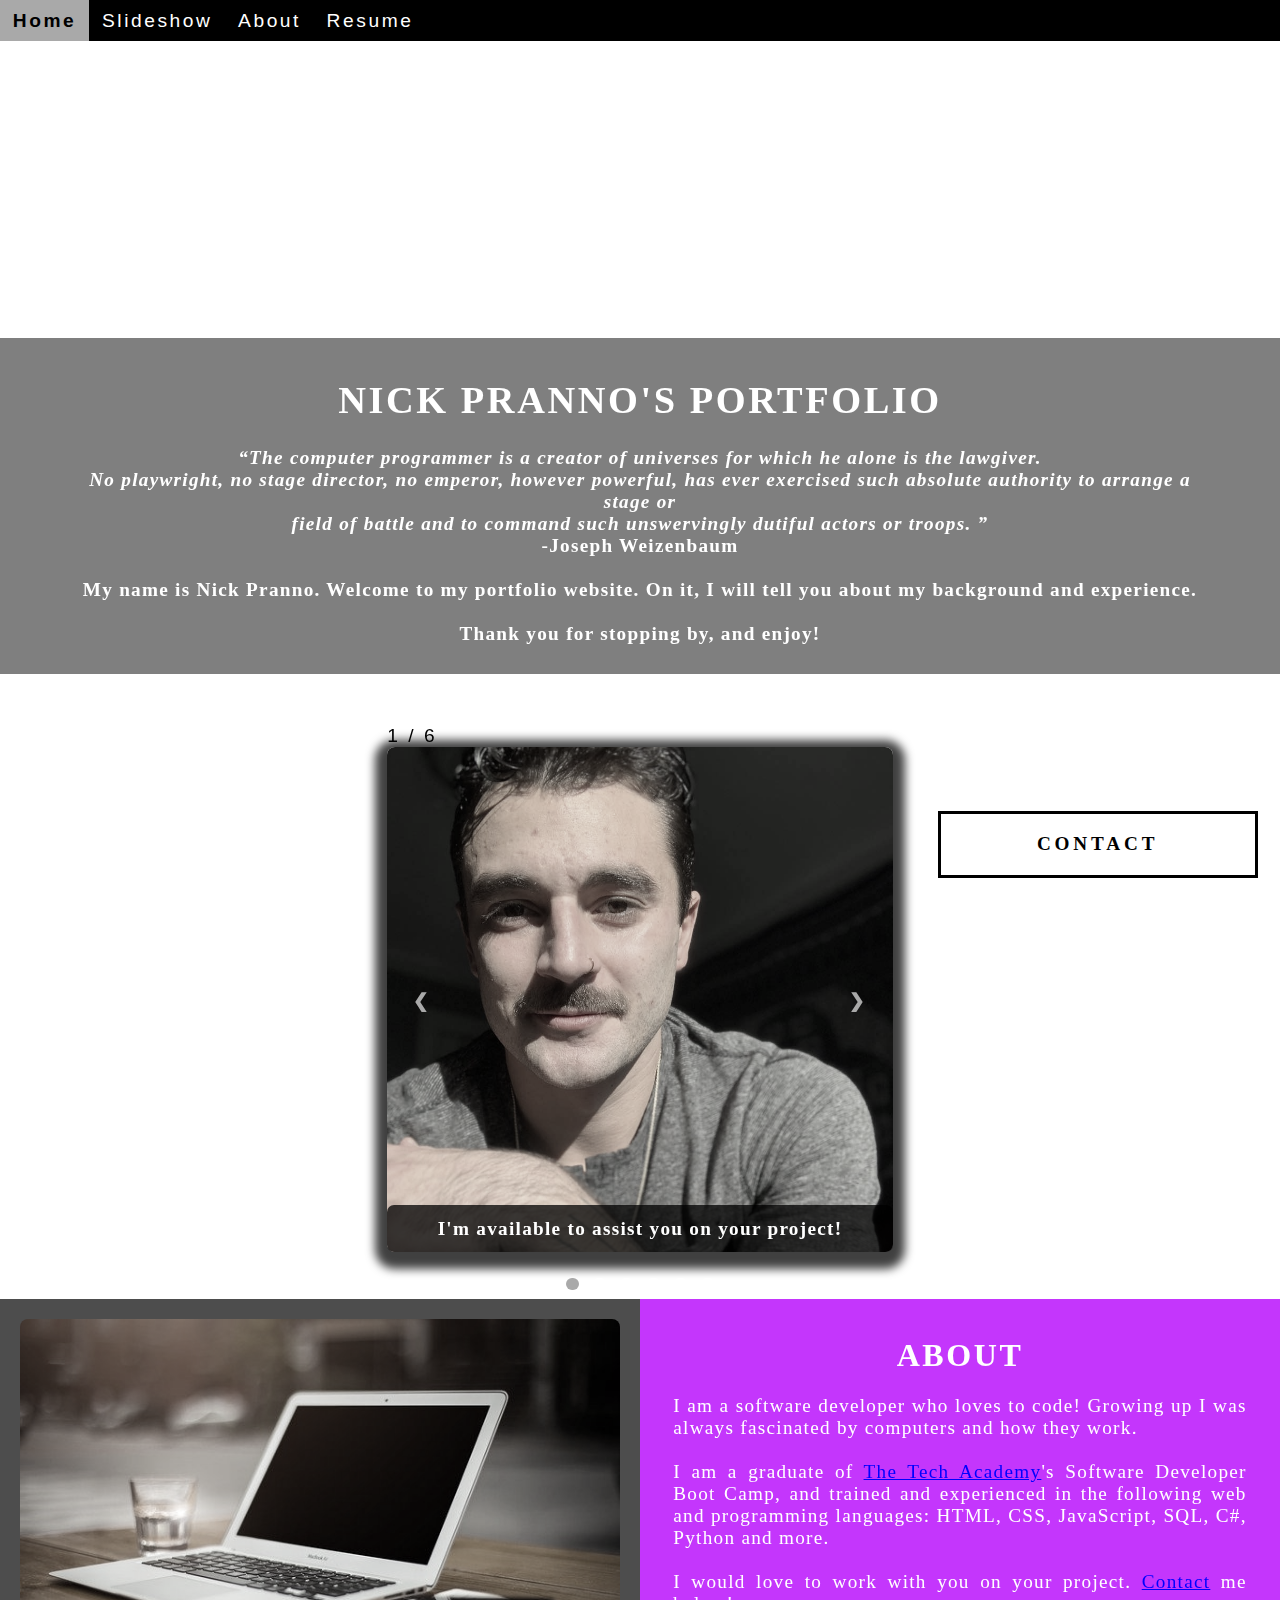
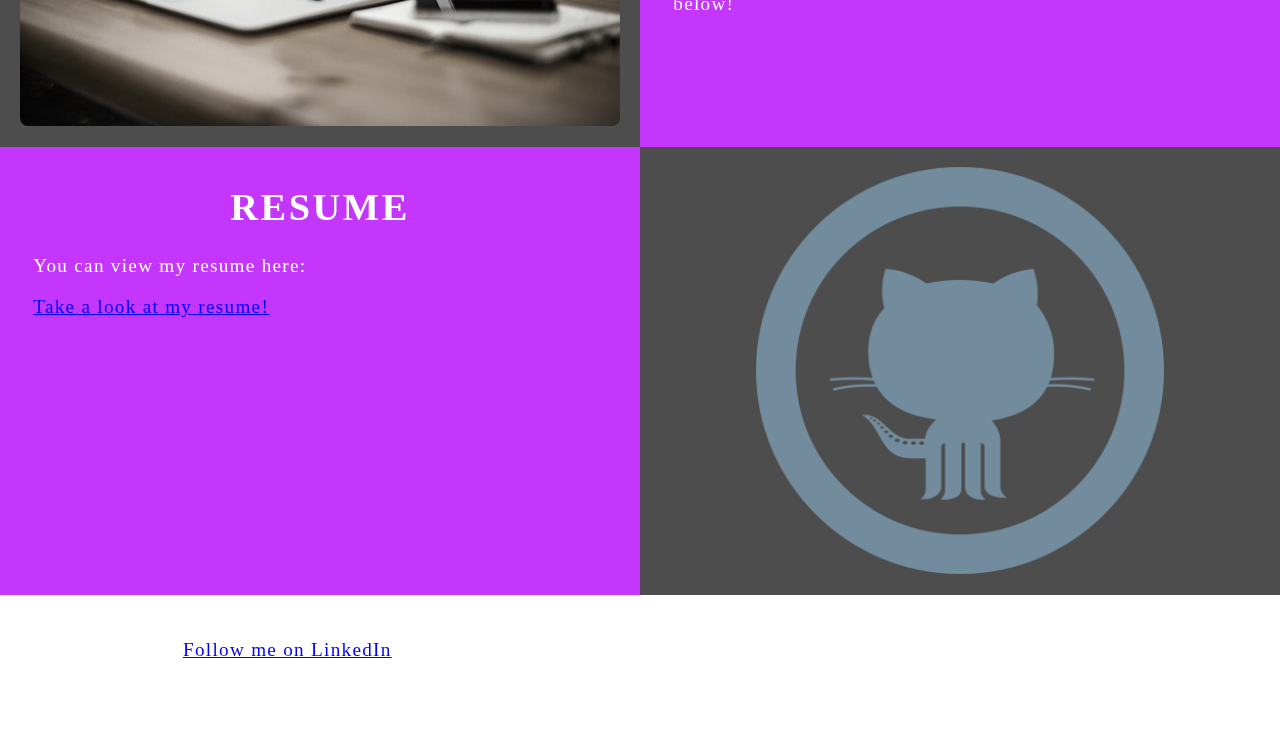
==== commit 640794c4: "update portfolio" ====
--- a/index.html
+++ b/index.html
@@ -4,7 +4,7 @@
     <head>
         <meta charset="UTF-8">
         <meta name="viewport" content="width=device-width" />
-        <title>Nick Pranno Portfolio</title>
+        <title>Nick Pranno's Portfolio</title>
         <link rel="stylesheet" type="text/css" href="./CSS/final_stylesheet.css">
     </head>
 
@@ -47,7 +47,7 @@
                             <br>
                             <br> My name is Nick Pranno. Welcome to my portfolio website. On it, I will tell you about my background and experience.
                             <br>
-                            <br>Thank you for stopping by and enjoy!
+                            <br>Thank you for stopping by, and enjoy!
                         </center>
                     </strong>
                 </p>
--- a/CSS/final_stylesheet.css
+++ b/CSS/final_stylesheet.css
@@ -230,7 +230,7 @@
   
   /* Hover effect for slideshow dots */ 
   .active, .dot:hover {
-    background-color: black;
+    background-color: darkgrey;
   }
   
   /* Fading animation for slideshow */
